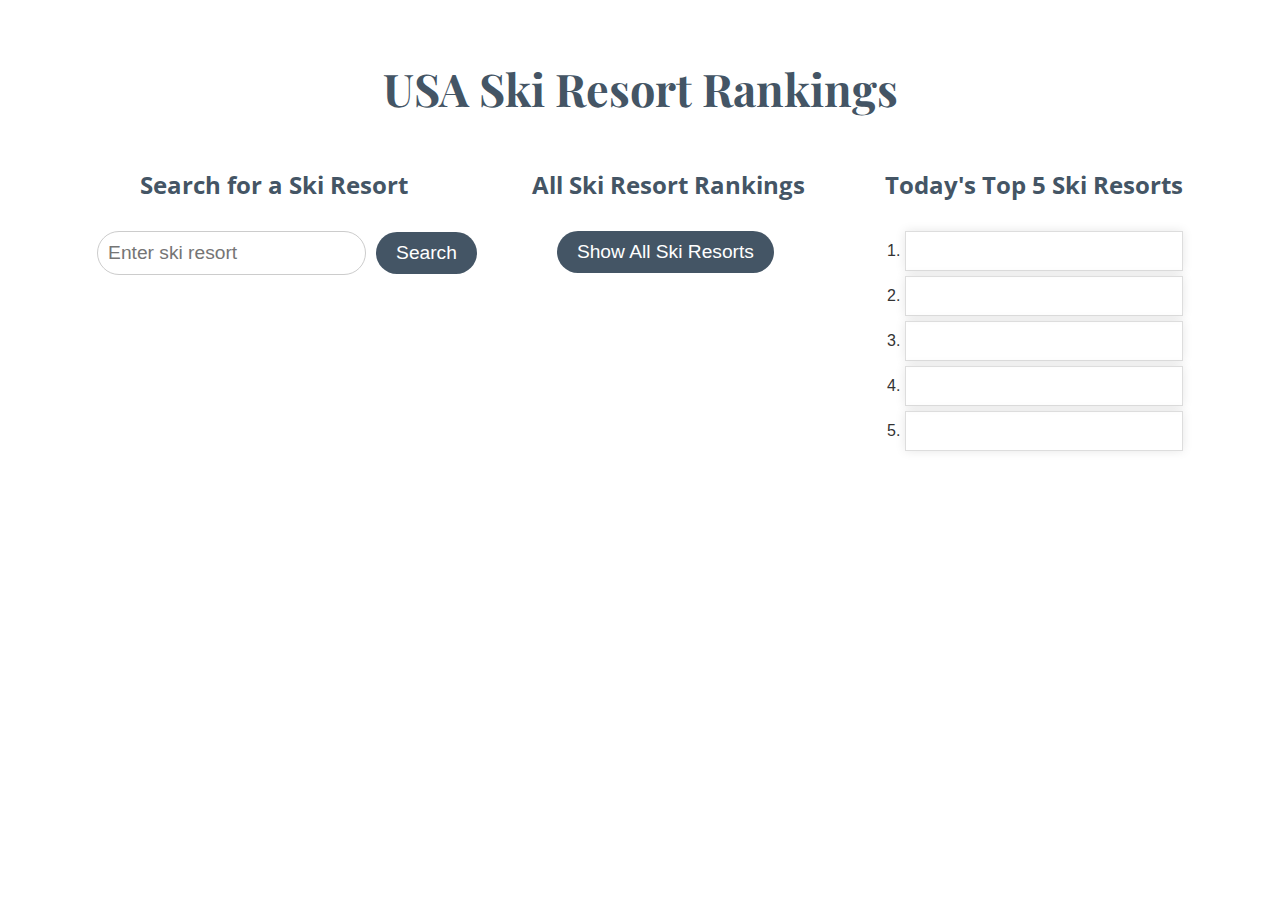
==== index.html @ 0b4c1235 "moved css and js" ====
<!DOCTYPE html>
<html>
  <head>
    <!-- Page title -->
    <title>USA Ski Resort Rankings</title>

    <!-- Linking external CSS file -->
    <link rel="stylesheet" type="text/css" href="styles.css" />

    <!-- Preconnect links for faster font loading -->
    <link rel="preconnect" href="https://fonts.googleapis.com" />
    <link rel="preconnect" href="https://fonts.gstatic.com" crossorigin />

    <!-- Font styles -->
    <link
      href="https://fonts.googleapis.com/css2?family=Playfair+Display:wght@700&display=swap"
      rel="stylesheet"
    />
    <link
      href="https://fonts.googleapis.com/css2?family=Open+Sans:wght@300&display=swap"
      rel="stylesheet"
    />
    <link
      href="https://fonts.googleapis.com/css2?family=Roboto:wght@400&display=swap"
      rel="stylesheet"
    />

    <!-- jQuery library -->
    <script src="https://ajax.googleapis.com/ajax/libs/jquery/3.5.1/jquery.min.js"></script>
  </head>
  <body>
    <!-- Page header -->
    <header>
      <div id="title">
        <h1>USA Ski Resort Rankings</h1>
      </div>
    </header>

    <!-- Main content sections -->
    <div class="main-content">
      <!-- Section for searching a ski resort -->
      <section id="search-resort">
        <h2>Search for a Ski Resort</h2>
        <div class="search-bar">
          <!-- Search input field -->
          <input
            type="text"
            id="resortSearchBox"
            placeholder="Enter ski resort"
          />
          <!-- Search button -->
          <button id="resortSearchButton">Search</button>
        </div>
        <!-- Modal for displaying search results -->
        <div id="searchModal" class="modal">
          <div class="modal-content">
            <!-- Close button -->
            <span class="close">&times;</span>
            <!-- Table for displaying search results -->
            <table id="searchTable">
              <thead>
                <tr>
                  <th></th>
                  <th></th>
                  <th></th>
                  <th></th>
                  <th></th>
                  <th></th>
                </tr>
              </thead>
              <tbody id="searchModalContent">
                <!-- Resort data will be dynamically added here -->
              </tbody>
            </table>
          </div>
        </div>
      </section>

      <!-- Section for displaying all ski resort rankings -->
      <section id="all-resorts">
        <h2>All Ski Resort Rankings</h2>
        <!-- Button to show all ski resorts -->
        <button class="show-rankings-btn" id="thebutton">
          Show All Ski Resorts
        </button>
        <!-- Modal for displaying all ski resort rankings -->
        <div id="showAllModal" class="modal">
          <div class="modal-content">
            <!-- Close button -->
            <span class="close">&times;</span>
            <!-- Table for displaying all ski resort rankings -->
            <table id="showAllTable">
              <thead>
                <tr>
                  <th></th>
                  <th></th>
                  <th></th>
                  <th></th>
                </tr>
              </thead>
              <tbody id="showAllModalContent">
                <!-- Resort data will be dynamically added here -->
              </tbody>
            </table>
          </div>
        </div>
      </section>

      <!-- Section for displaying today's top 5 ski resorts -->
      <section id="top-resorts">
        <h2>Today's Top 5 Ski Resorts</h2>
        <!-- Ordered list for displaying top 5 ski resorts -->
        <ol class="resort-list">
          <li class="resort"></li>
          <li class="resort"></li>
          <li class="resort"></li>
          <li class="resort"></li>
          <li class="resort"></li>
        </ol>
      </section>
    </div>

    <!-- Including JavaScript file -->
    <script src="main.js"></script>
  </body>
</html>
---- styles.css ----
/* Global Styles */
/* Applies to the entire page */
body {
    /* Font and background settings */
    font-family: Arial, sans-serif;
    background-image: url("background-image.jpg");
    background-size: cover;
    color: #222;
    /* Flexbox setup for centering content vertically */
    display: flex;
    flex-direction: column;
    align-items: center;
    min-height: 100vh;
    padding: 20px;
    box-sizing: border-box;
    overflow: hidden;
}

/* Styles for the page header */
header {
    display: flex;
    justify-content: center;
    align-items: center;
    text-align: center;
}

/* Title heading style */
h1 {
    font-size: 45px;
    font-family: 'Playfair Display', serif;
}

/* Secondary heading style */
h2 {
    font-family: 'Open Sans', sans-serif;
}

/* Specific styling for title and main content headings */
#title h1,
.main-content h2 {
    color: #445565;
    margin-bottom: 30px;
    text-align: center;
}

/* Main content container */
.main-content {
    max-width: 1200px;
    display: flex;
    justify-content: center;
    gap: 80px;
    flex-grow: 1;
}

/* Styling for the search bar */
.search-bar {
    display: flex;
    justify-content: center;
    margin-bottom: 20px;
    align-items: center;
}

/* Search input field */
.search-bar input {
    font-size: 1.2em;
    padding: 10px;
    flex-grow: 1;
    border-radius: 25px;
    border: 1px solid #ccc;
    margin-right: 10px;
}

/* Search button and show rankings button styles */
.search-bar button,
.show-rankings-btn {
    font-size: 1.2em;
    padding: 10px 20px;
    background: #445565;
    color: #fff;
    border: none;
    border-radius: 25px;
    cursor: pointer;
    transition: background 0.3s ease;
}

/* Hover effect for search button and show rankings button */
.search-bar button:hover,
.show-rankings-btn:hover {
    background: #66788a;
}

/* Styling for resort list */
.resort-list {
    padding-left: 20px;
}

/* Individual resort item style */
.resort {
    font-size: 1em;
    list-style-position: outside;
    padding: 10px 0;
}

/* Modal styles */
.modal {
    display: none;
    position: fixed;
    z-index: 1;
    padding-top: 100px;
    left: 0;
    top: 0;
    width: 100%;
    height: 100%;
    overflow: auto;
    background-color: rgba(0,0,0,0.4);
    transition: all 0.3s ease-in-out;
}

/* Modal content styles */
.modal-content {
    margin: auto;
    padding: 0;
    width: 40%; /* Adjust as needed */
}

/* Close button styles */
.close {
    color: #aaaaaa;
    float: right;
    font-size: 28px;
    font-weight: bold;
}

.close:hover,
.close:focus {
    color: #000;
    text-decoration: none;
    cursor: pointer;
}

/* Custom table styles */
#searchTable,
#showAllTable {
    width: 100%;
    border-collapse: separate;
    border-spacing: 0;
    margin: 20px 0;
    box-shadow: 0 4px 8px rgba(0, 0, 0, 0.1);
    border-radius: 10px;
    overflow: hidden; /* Ensures the border radius applies to child elements */
}

/* Table header styles */
#searchTable thead,
#showAllTable thead {
    background: #008000;
    color: white;
}

/* Table header cell styles */
#searchTable th,
#showAllTable th {
    text-align: left;
    padding: 12px 15px;
    border-bottom: 2px solid white; /* Add contrast to headers */
    background-color: #2ECC71;
    text-align: center;
}

/* Table data cell styles */
#searchTable td,
#showAllTable td {
    padding: 12px 15px;
    text-align: center;
    border-bottom: 1px solid #ddd; /* Separates each row */
    color: #333;
}

/* Alternate row background colors */
#searchTable tr:nth-child(odd),
#showAllTable tr:nth-child(odd) {
    background-color: #f3f3f3; /* Light grey for odd rows */
}

#searchTable tr:nth-child(even),
#showAllTable tr:nth-child(even) {
    background-color: #e1e1e1; /* Slightly darker grey for even rows */
}

/* Responsive styles for smaller screens */
@media screen and (max-width: 768px) {
    .modal-content {
        width: 80%;
    }

    #searchTable,
    #showAllTable {
        width: 100%;
    }
}

/* Additional styling for individual resort items */
.resort-list .resort {
    /* Padding and margin settings */
    padding: 10px;
    margin: 5px 0;

    /* Font and color settings */
    font-family: Arial, sans-serif;
    color: #333;

    /* Border and shadow settings */
    border: 1px solid #ddd;
    box-shadow: 0 0 10px rgba(0,0,0,0.1);

    /* Text alignment */
    text-align: center;
}

/* Hover effect for individual resort items */
.resort-list .resort:hover {
    background-color: #87CEEB;
}
#search-resort h2, #all-resorts h2 {
    margin-left: -25px; /* Adjust the value as needed */
  }

  /* Responsive Modal */
@media screen and (max-width: 768px) {
    .modal-content {
        width: 90%;
        margin: 10% auto;
    }
}

@media screen and (max-width: 480px) {
    .modal-content {
        width: 95%;
        margin: 5% auto;
    }
}

#map {
    height: 600px;
    width: 100%;
    border: none;
    padding: 0;
    margin: 0;
}

/* Extra small devices (phones, 600px and down) */
@media only screen and (max-width: 600px) {
    .modal-content {
        width: 100%;
        margin: 5% auto;
    }
}

/* Small devices (portrait tablets and large phones, 600px and up) */
@media only screen and (min-width: 600px) {
    .modal-content {
        width: 80%;
        margin: 5% auto;
    }
}

/* Medium devices (landscape tablets, 768px and up) */
@media only screen and (min-width: 768px) {
    .modal-content {
        width: 75%;
        margin: 5% auto;
    }
}

/* Large devices (laptops/desktops, 992px and up) */
@media only screen and (min-width: 992px) {
    .modal-content {
        width: 70%;
        margin: 5% auto;
    }
}

/* Extra large devices (large laptops and desktops, 1200px and up) */
@media only screen and (min-width: 1200px) {
    .modal-content {
        width: 60%;
        margin: 5% auto;
    }
}
/* iPhone in portrait orientation */
@media only screen and (min-device-width: 375px) and (max-device-width: 667px) and (orientation: portrait) {
    body, html {
        overflow-y: auto;
    }

    #map {
        height: 400px; /* Adjust height for better display on smaller screens */
    }

    .modal-content {
        width: 95%; /* Increase width for better visibility */
        margin: 10% auto; /* Adjust margin for better centering */
    }
}
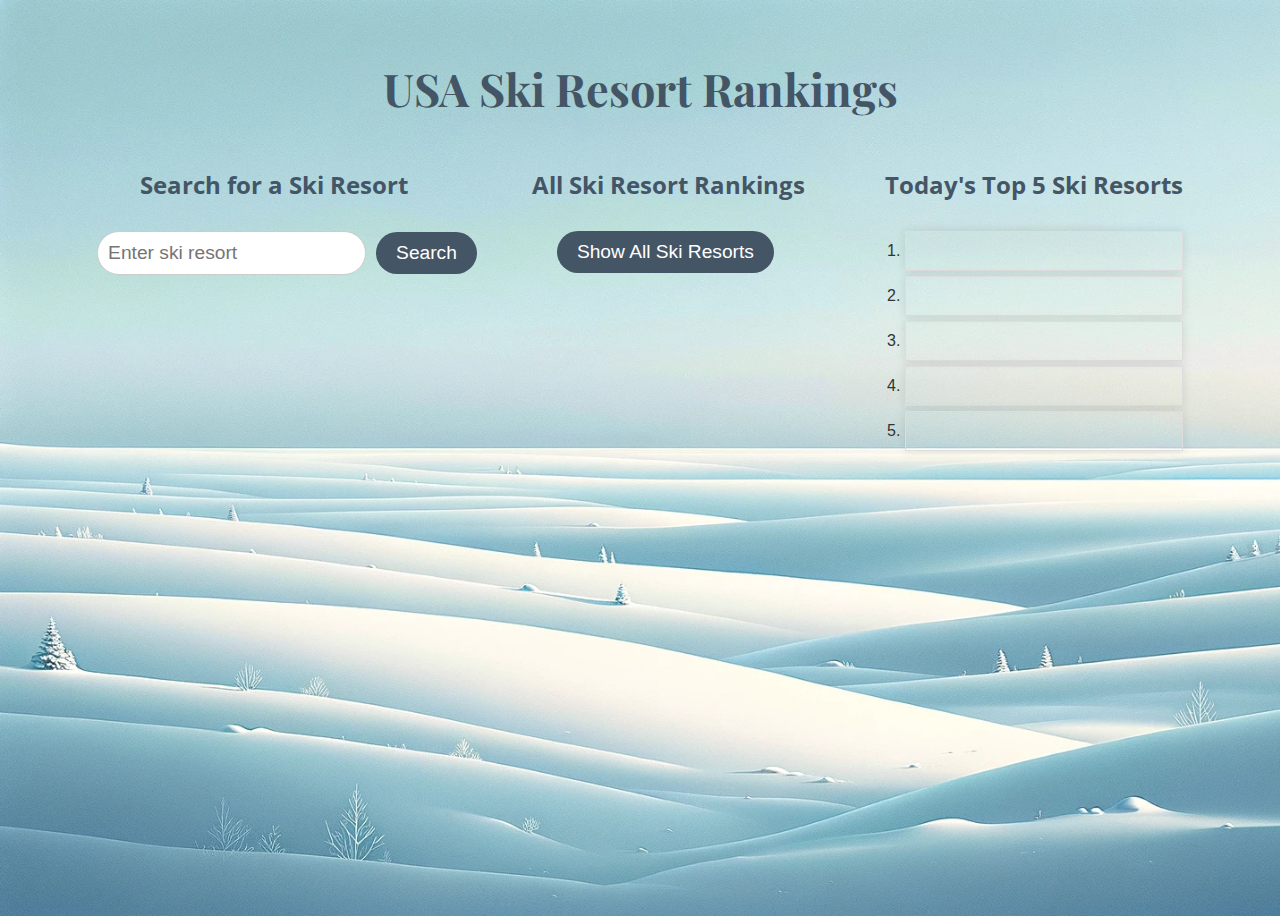
==== commit 382737df: "updated" ====
--- a/index.html
+++ b/index.html
@@ -124,3 +124,4 @@
     <script src="main.js"></script>
   </body>
 </html>
+<!--end of file-->
